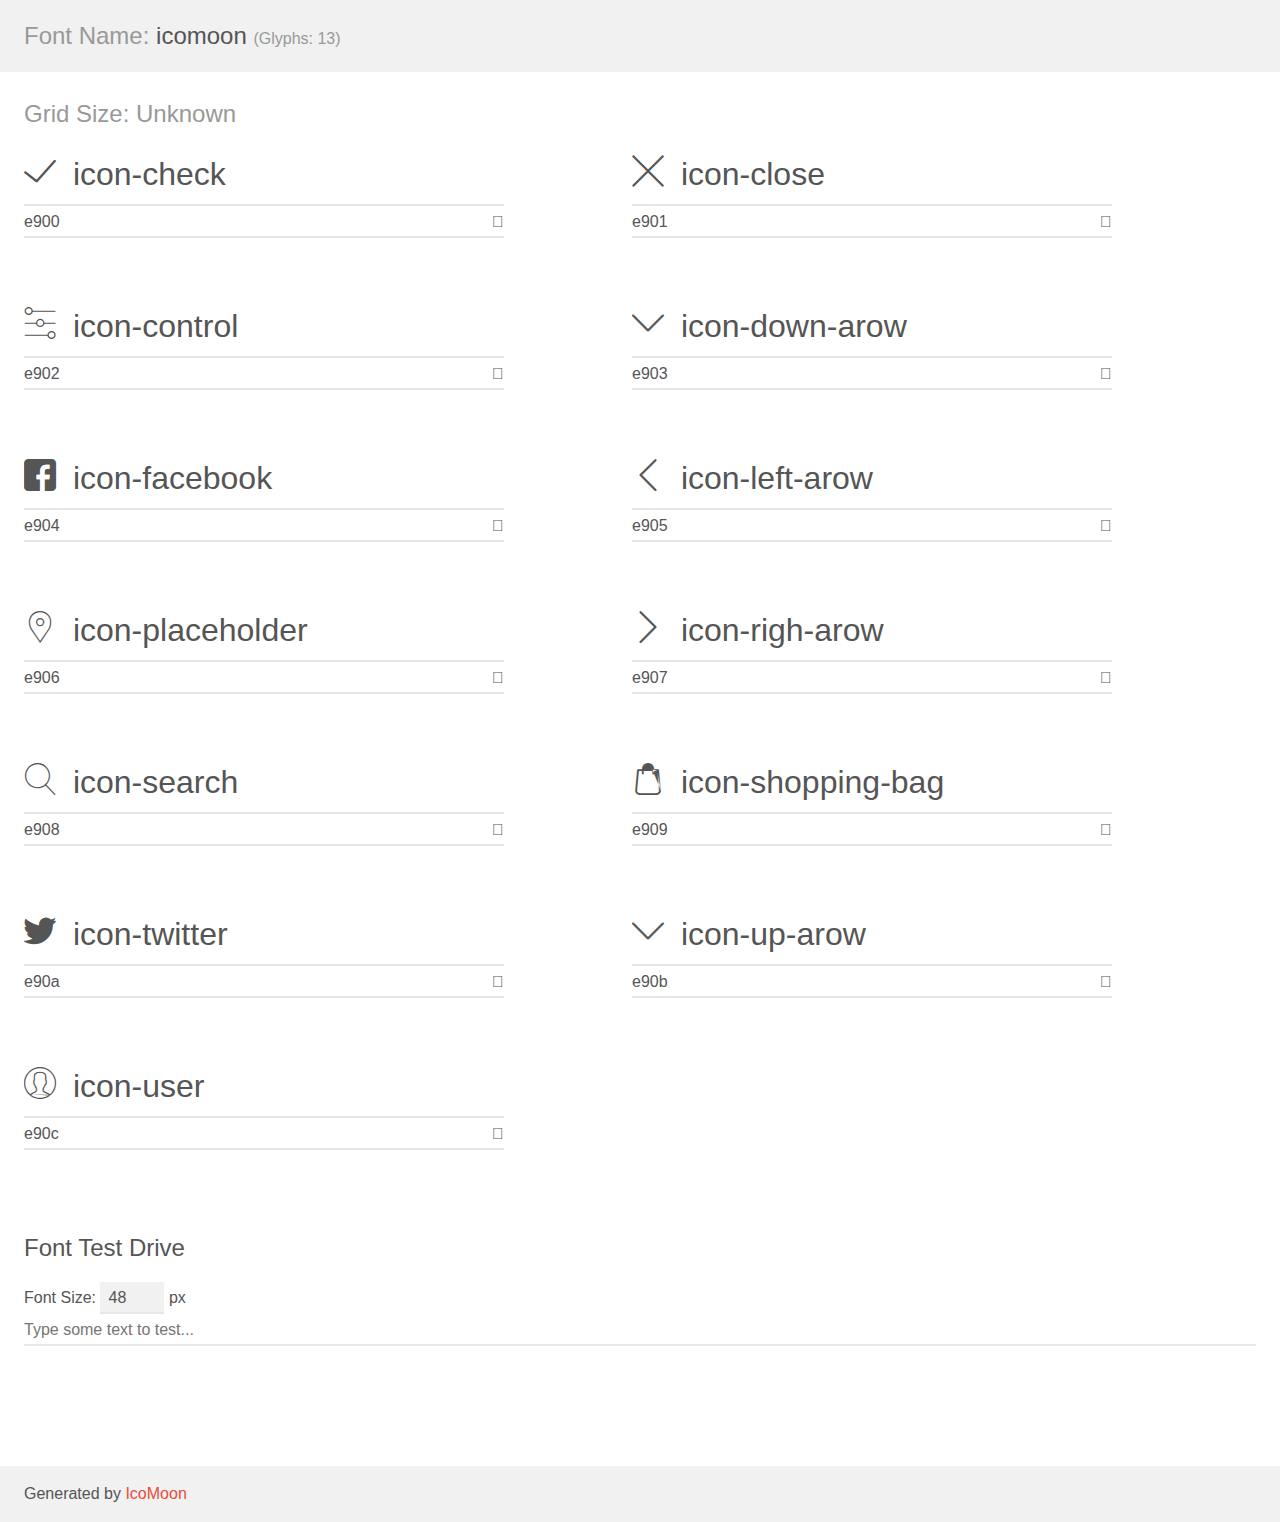
==== assets/icomoon-v1.0/demo.html @ 2a308f25 "projeto trx da capacitação" ====
<!doctype html>
<html>
<head>
    <meta charset="utf-8">
    <title>IcoMoon Demo</title>
    <meta name="description" content="An Icon Font Generated By IcoMoon.io">
    <meta name="viewport" content="width=device-width, initial-scale=1">
    <link rel="stylesheet" href="demo-files/demo.css">
    <link rel="stylesheet" href="style.css"></head>
<body>
    <div class="bgc1 clearfix">
        <h1 class="mhmm mvm"><span class="fgc1">Font Name:</span> icomoon <small class="fgc1">(Glyphs:&nbsp;13)</small></h1>
    </div>
    <div class="clearfix mhl ptl">
        <h1 class="mvm mtn fgc1">Grid Size: Unknown</h1>
        <div class="glyph fs1">
            <div class="clearfix bshadow0 pbs">
                <i class="icon-check"></i>
                <span class="mls"> icon-check</span>
            </div>
            <fieldset class="fs0 size1of1 clearfix hidden-false">
                <input type="text" readonly value="e900" class="unit size1of2" />
                <input type="text" maxlength="1" readonly value="&#xe900;" class="unitRight size1of2 talign-right" />
            </fieldset>
            <div class="fs0 bshadow0 clearfix hidden-true">
                <span class="unit pvs fgc1">liga: </span>
                <input type="text" readonly value="" class="liga unitRight" />
            </div>
        </div>
        <div class="glyph fs1">
            <div class="clearfix bshadow0 pbs">
                <i class="icon-close"></i>
                <span class="mls"> icon-close</span>
            </div>
            <fieldset class="fs0 size1of1 clearfix hidden-false">
                <input type="text" readonly value="e901" class="unit size1of2" />
                <input type="text" maxlength="1" readonly value="&#xe901;" class="unitRight size1of2 talign-right" />
            </fieldset>
            <div class="fs0 bshadow0 clearfix hidden-true">
                <span class="unit pvs fgc1">liga: </span>
                <input type="text" readonly value="" class="liga unitRight" />
            </div>
        </div>
        <div class="glyph fs1">
            <div class="clearfix bshadow0 pbs">
                <i class="icon-control"></i>
                <span class="mls"> icon-control</span>
            </div>
            <fieldset class="fs0 size1of1 clearfix hidden-false">
                <input type="text" readonly value="e902" class="unit size1of2" />
                <input type="text" maxlength="1" readonly value="&#xe902;" class="unitRight size1of2 talign-right" />
            </fieldset>
            <div class="fs0 bshadow0 clearfix hidden-true">
                <span class="unit pvs fgc1">liga: </span>
                <input type="text" readonly value="" class="liga unitRight" />
            </div>
        </div>
        <div class="glyph fs1">
            <div class="clearfix bshadow0 pbs">
                <i class="icon-down-arow"></i>
                <span class="mls"> icon-down-arow</span>
            </div>
            <fieldset class="fs0 size1of1 clearfix hidden-false">
                <input type="text" readonly value="e903" class="unit size1of2" />
                <input type="text" maxlength="1" readonly value="&#xe903;" class="unitRight size1of2 talign-right" />
            </fieldset>
            <div class="fs0 bshadow0 clearfix hidden-true">
                <span class="unit pvs fgc1">liga: </span>
                <input type="text" readonly value="" class="liga unitRight" />
            </div>
        </div>
        <div class="glyph fs1">
            <div class="clearfix bshadow0 pbs">
                <i class="icon-facebook"></i>
                <span class="mls"> icon-facebook</span>
            </div>
            <fieldset class="fs0 size1of1 clearfix hidden-false">
                <input type="text" readonly value="e904" class="unit size1of2" />
                <input type="text" maxlength="1" readonly value="&#xe904;" class="unitRight size1of2 talign-right" />
            </fieldset>
            <div class="fs0 bshadow0 clearfix hidden-true">
                <span class="unit pvs fgc1">liga: </span>
                <input type="text" readonly value="" class="liga unitRight" />
            </div>
        </div>
        <div class="glyph fs1">
            <div class="clearfix bshadow0 pbs">
                <i class="icon-left-arow"></i>
                <span class="mls"> icon-left-arow</span>
            </div>
            <fieldset class="fs0 size1of1 clearfix hidden-false">
                <input type="text" readonly value="e905" class="unit size1of2" />
                <input type="text" maxlength="1" readonly value="&#xe905;" class="unitRight size1of2 talign-right" />
            </fieldset>
            <div class="fs0 bshadow0 clearfix hidden-true">
                <span class="unit pvs fgc1">liga: </span>
                <input type="text" readonly value="" class="liga unitRight" />
            </div>
        </div>
        <div class="glyph fs1">
            <div class="clearfix bshadow0 pbs">
                <i class="icon-placeholder"></i>
                <span class="mls"> icon-placeholder</span>
            </div>
            <fieldset class="fs0 size1of1 clearfix hidden-false">
                <input type="text" readonly value="e906" class="unit size1of2" />
                <input type="text" maxlength="1" readonly value="&#xe906;" class="unitRight size1of2 talign-right" />
            </fieldset>
            <div class="fs0 bshadow0 clearfix hidden-true">
                <span class="unit pvs fgc1">liga: </span>
                <input type="text" readonly value="" class="liga unitRight" />
            </div>
        </div>
        <div class="glyph fs1">
            <div class="clearfix bshadow0 pbs">
                <i class="icon-righ-arow"></i>
                <span class="mls"> icon-righ-arow</span>
            </div>
            <fieldset class="fs0 size1of1 clearfix hidden-false">
                <input type="text" readonly value="e907" class="unit size1of2" />
                <input type="text" maxlength="1" readonly value="&#xe907;" class="unitRight size1of2 talign-right" />
            </fieldset>
            <div class="fs0 bshadow0 clearfix hidden-true">
                <span class="unit pvs fgc1">liga: </span>
                <input type="text" readonly value="" class="liga unitRight" />
            </div>
        </div>
        <div class="glyph fs1">
            <div class="clearfix bshadow0 pbs">
                <i class="icon-search"></i>
                <span class="mls"> icon-search</span>
            </div>
            <fieldset class="fs0 size1of1 clearfix hidden-false">
                <input type="text" readonly value="e908" class="unit size1of2" />
                <input type="text" maxlength="1" readonly value="&#xe908;" class="unitRight size1of2 talign-right" />
            </fieldset>
            <div class="fs0 bshadow0 clearfix hidden-true">
                <span class="unit pvs fgc1">liga: </span>
                <input type="text" readonly value="" class="liga unitRight" />
            </div>
        </div>
        <div class="glyph fs1">
            <div class="clearfix bshadow0 pbs">
                <i class="icon-shopping-bag"></i>
                <span class="mls"> icon-shopping-bag</span>
            </div>
            <fieldset class="fs0 size1of1 clearfix hidden-false">
                <input type="text" readonly value="e909" class="unit size1of2" />
                <input type="text" maxlength="1" readonly value="&#xe909;" class="unitRight size1of2 talign-right" />
            </fieldset>
            <div class="fs0 bshadow0 clearfix hidden-true">
                <span class="unit pvs fgc1">liga: </span>
                <input type="text" readonly value="" class="liga unitRight" />
            </div>
        </div>
        <div class="glyph fs1">
            <div class="clearfix bshadow0 pbs">
                <i class="icon-twitter"></i>
                <span class="mls"> icon-twitter</span>
            </div>
            <fieldset class="fs0 size1of1 clearfix hidden-false">
                <input type="text" readonly value="e90a" class="unit size1of2" />
                <input type="text" maxlength="1" readonly value="&#xe90a;" class="unitRight size1of2 talign-right" />
            </fieldset>
            <div class="fs0 bshadow0 clearfix hidden-true">
                <span class="unit pvs fgc1">liga: </span>
                <input type="text" readonly value="" class="liga unitRight" />
            </div>
        </div>
        <div class="glyph fs1">
            <div class="clearfix bshadow0 pbs">
                <i class="icon-up-arow"></i>
                <span class="mls"> icon-up-arow</span>
            </div>
            <fieldset class="fs0 size1of1 clearfix hidden-false">
                <input type="text" readonly value="e90b" class="unit size1of2" />
                <input type="text" maxlength="1" readonly value="&#xe90b;" class="unitRight size1of2 talign-right" />
            </fieldset>
            <div class="fs0 bshadow0 clearfix hidden-true">
                <span class="unit pvs fgc1">liga: </span>
                <input type="text" readonly value="" class="liga unitRight" />
            </div>
        </div>
        <div class="glyph fs1">
            <div class="clearfix bshadow0 pbs">
                <i class="icon-user"></i>
                <span class="mls"> icon-user</span>
            </div>
            <fieldset class="fs0 size1of1 clearfix hidden-false">
                <input type="text" readonly value="e90c" class="unit size1of2" />
                <input type="text" maxlength="1" readonly value="&#xe90c;" class="unitRight size1of2 talign-right" />
            </fieldset>
            <div class="fs0 bshadow0 clearfix hidden-true">
                <span class="unit pvs fgc1">liga: </span>
                <input type="text" readonly value="" class="liga unitRight" />
            </div>
        </div>
    </div>

    <!--[if gt IE 8]><!-->
    <div class="mhl clearfix mbl">
        <h1>Font Test Drive</h1>
        <label>
            Font Size: <input id="fontSize" type="number" class="textbox0 mbm"
            min="8" value="48" />
            px
        </label>
        <input id="testText" type="text" class="phl size1of1 mvl"
        placeholder="Type some text to test..." value=""/>
        <div id="testDrive" class="icomoon-liga" style="font-family: icomoon">&nbsp;
        </div>
    </div>
    <!--<![endif]-->
    <div class="bgc1 clearfix">
        <p class="mhl">Generated by <a href="https://icomoon.io/app">IcoMoon</a></p>
    </div>

    <script src="demo-files/demo.js"></script>
</body>
</html>
---- assets/icomoon-v1.0/demo-files/demo.css ----
body {
  padding: 0;
  margin: 0;
  font-family: sans-serif;
  font-size: 1em;
  line-height: 1.5;
  color: #555;
  background: #fff;
}
h1 {
  font-size: 1.5em;
  font-weight: normal;
}
small {
  font-size: .66666667em;
}
a {
  color: #e74c3c;
  text-decoration: none;
}
a:hover, a:focus {
  box-shadow: 0 1px #e74c3c;
}
.bshadow0, input {
  box-shadow: inset 0 -2px #e7e7e7;
}
input:hover {
  box-shadow: inset 0 -2px #ccc;
}
input, fieldset {
  font-family: sans-serif;
  font-size: 1em;
  margin: 0;
  padding: 0;
  border: 0;
}
input {
  color: inherit;
  line-height: 1.5;
  height: 1.5em;
  padding: .25em 0;
}
input:focus {
  outline: none;
  box-shadow: inset 0 -2px #449fdb;
}
.glyph {
  font-size: 16px;
  width: 15em;
  padding-bottom: 1em;
  margin-right: 4em;
  margin-bottom: 1em;
  float: left;
  overflow: hidden;
}
.liga {
  width: 80%;
  width: calc(100% - 2.5em);
}
.talign-right {
  text-align: right;
}
.talign-center {
  text-align: center;
}
.bgc1 {
  background: #f1f1f1;
}
.fgc1 {
  color: #999;
}
.fgc0 {
  color: #000;
}
p {
  margin-top: 1em;
  margin-bottom: 1em;
}
.mvm {
  margin-top: .75em;
  margin-bottom: .75em;
}
.mtn {
  margin-top: 0;
}
.mtl, .mal {
  margin-top: 1.5em;
}
.mbl, .mal {
  margin-bottom: 1.5em;
}
.mal, .mhl {
  margin-left: 1.5em;
  margin-right: 1.5em;
}
.mhmm {
  margin-left: 1em;
  margin-right: 1em;
}
.mls {
  margin-left: .25em;
}
.ptl {
  padding-top: 1.5em;
}
.pbs, .pvs {
  padding-bottom: .25em;
}
.pvs, .pts {
  padding-top: .25em;
}
.unit {
  float: left;
}
.unitRight {
  float: right;
}
.size1of2 {
  width: 50%;
}
.size1of1 {
  width: 100%;
}
.clearfix:before, .clearfix:after {
  content: " ";
  display: table;
}
.clearfix:after {
  clear: both;
}
.hidden-true {
  display: none;
}
.textbox0 {
  width: 3em;
  background: #f1f1f1;
  padding: .25em .5em;
  line-height: 1.5;
  height: 1.5em;
}
#testDrive {
  display: block;
  padding-top: 24px;
  line-height: 1.5;
}
.fs0 {
  font-size: 16px;
}
.fs1 {
  font-size: 32px;
}
---- assets/icomoon-v1.0/style.css ----
@font-face {
  font-family: 'icomoon';
  src:  url('fonts/icomoon.eot?bipzet');
  src:  url('fonts/icomoon.eot?bipzet#iefix') format('embedded-opentype'),
    url('fonts/icomoon.ttf?bipzet') format('truetype'),
    url('fonts/icomoon.woff?bipzet') format('woff'),
    url('fonts/icomoon.svg?bipzet#icomoon') format('svg');
  font-weight: normal;
  font-style: normal;
  font-display: block;
}

i {
  /* use !important to prevent issues with browser extensions that change fonts */
  font-family: 'icomoon' !important;
  speak: none;
  font-style: normal;
  font-weight: normal;
  font-variant: normal;
  text-transform: none;
  line-height: 1;

  /* Better Font Rendering =========== */
  -webkit-font-smoothing: antialiased;
  -moz-osx-font-smoothing: grayscale;
}

.icon-check:before {
  content: "\e900";
}
.icon-close:before {
  content: "\e901";
}
.icon-control:before {
  content: "\e902";
}
.icon-down-arow:before {
  content: "\e903";
}
.icon-facebook:before {
  content: "\e904";
}
.icon-left-arow:before {
  content: "\e905";
}
.icon-placeholder:before {
  content: "\e906";
}
.icon-righ-arow:before {
  content: "\e907";
}
.icon-search:before {
  content: "\e908";
}
.icon-shopping-bag:before {
  content: "\e909";
}
.icon-twitter:before {
  content: "\e90a";
}
.icon-up-arow:before {
  content: "\e90b";
}
.icon-user:before {
  content: "\e90c";
}
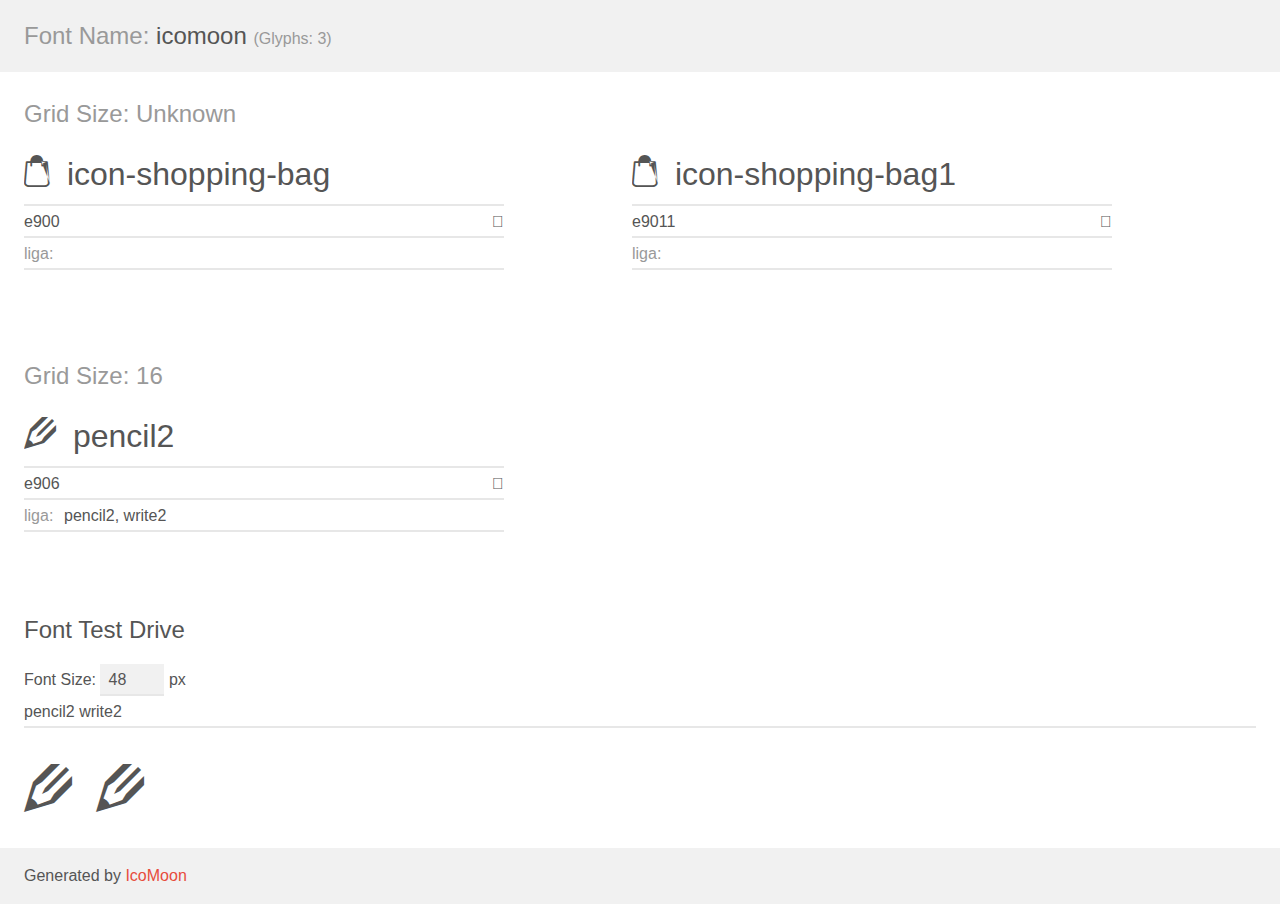
==== commit 16c321fc: "ultimias atualizações" ====
--- a/assets/icomoon-v1.0/demo.html
+++ b/assets/icomoon-v1.0/demo.html
@@ -9,190 +9,53 @@
     <link rel="stylesheet" href="style.css"></head>
 <body>
     <div class="bgc1 clearfix">
-        <h1 class="mhmm mvm"><span class="fgc1">Font Name:</span> icomoon <small class="fgc1">(Glyphs:&nbsp;13)</small></h1>
+        <h1 class="mhmm mvm"><span class="fgc1">Font Name:</span> icomoon <small class="fgc1">(Glyphs:&nbsp;3)</small></h1>
     </div>
     <div class="clearfix mhl ptl">
         <h1 class="mvm mtn fgc1">Grid Size: Unknown</h1>
         <div class="glyph fs1">
             <div class="clearfix bshadow0 pbs">
-                <i class="icon-check"></i>
-                <span class="mls"> icon-check</span>
+                <i class="icon-shopping-bag"></i>
+                <span class="mls"> icon-shopping-bag</span>
             </div>
             <fieldset class="fs0 size1of1 clearfix hidden-false">
                 <input type="text" readonly value="e900" class="unit size1of2" />
                 <input type="text" maxlength="1" readonly value="&#xe900;" class="unitRight size1of2 talign-right" />
             </fieldset>
-            <div class="fs0 bshadow0 clearfix hidden-true">
+            <div class="fs0 bshadow0 clearfix hidden-false">
                 <span class="unit pvs fgc1">liga: </span>
                 <input type="text" readonly value="" class="liga unitRight" />
             </div>
         </div>
         <div class="glyph fs1">
             <div class="clearfix bshadow0 pbs">
-                <i class="icon-close"></i>
-                <span class="mls"> icon-close</span>
+                <i class="icon-shopping-bag1"></i>
+                <span class="mls"> icon-shopping-bag1</span>
             </div>
             <fieldset class="fs0 size1of1 clearfix hidden-false">
-                <input type="text" readonly value="e901" class="unit size1of2" />
-                <input type="text" maxlength="1" readonly value="&#xe901;" class="unitRight size1of2 talign-right" />
+                <input type="text" readonly value="e9011" class="unit size1of2" />
+                <input type="text" maxlength="1" readonly value="&#xe9011;" class="unitRight size1of2 talign-right" />
             </fieldset>
-            <div class="fs0 bshadow0 clearfix hidden-true">
+            <div class="fs0 bshadow0 clearfix hidden-false">
                 <span class="unit pvs fgc1">liga: </span>
                 <input type="text" readonly value="" class="liga unitRight" />
             </div>
         </div>
-        <div class="glyph fs1">
+    </div>
+    <div class="clearfix mhl ptl">
+        <h1 class="mvm mtn fgc1">Grid Size: 16</h1>
+        <div class="glyph fs2">
             <div class="clearfix bshadow0 pbs">
-                <i class="icon-control"></i>
-                <span class="mls"> icon-control</span>
-            </div>
-            <fieldset class="fs0 size1of1 clearfix hidden-false">
-                <input type="text" readonly value="e902" class="unit size1of2" />
-                <input type="text" maxlength="1" readonly value="&#xe902;" class="unitRight size1of2 talign-right" />
-            </fieldset>
-            <div class="fs0 bshadow0 clearfix hidden-true">
-                <span class="unit pvs fgc1">liga: </span>
-                <input type="text" readonly value="" class="liga unitRight" />
-            </div>
-        </div>
-        <div class="glyph fs1">
-            <div class="clearfix bshadow0 pbs">
-                <i class="icon-down-arow"></i>
-                <span class="mls"> icon-down-arow</span>
-            </div>
-            <fieldset class="fs0 size1of1 clearfix hidden-false">
-                <input type="text" readonly value="e903" class="unit size1of2" />
-                <input type="text" maxlength="1" readonly value="&#xe903;" class="unitRight size1of2 talign-right" />
-            </fieldset>
-            <div class="fs0 bshadow0 clearfix hidden-true">
-                <span class="unit pvs fgc1">liga: </span>
-                <input type="text" readonly value="" class="liga unitRight" />
-            </div>
-        </div>
-        <div class="glyph fs1">
-            <div class="clearfix bshadow0 pbs">
-                <i class="icon-facebook"></i>
-                <span class="mls"> icon-facebook</span>
-            </div>
-            <fieldset class="fs0 size1of1 clearfix hidden-false">
-                <input type="text" readonly value="e904" class="unit size1of2" />
-                <input type="text" maxlength="1" readonly value="&#xe904;" class="unitRight size1of2 talign-right" />
-            </fieldset>
-            <div class="fs0 bshadow0 clearfix hidden-true">
-                <span class="unit pvs fgc1">liga: </span>
-                <input type="text" readonly value="" class="liga unitRight" />
-            </div>
-        </div>
-        <div class="glyph fs1">
-            <div class="clearfix bshadow0 pbs">
-                <i class="icon-left-arow"></i>
-                <span class="mls"> icon-left-arow</span>
-            </div>
-            <fieldset class="fs0 size1of1 clearfix hidden-false">
-                <input type="text" readonly value="e905" class="unit size1of2" />
-                <input type="text" maxlength="1" readonly value="&#xe905;" class="unitRight size1of2 talign-right" />
-            </fieldset>
-            <div class="fs0 bshadow0 clearfix hidden-true">
-                <span class="unit pvs fgc1">liga: </span>
-                <input type="text" readonly value="" class="liga unitRight" />
-            </div>
-        </div>
-        <div class="glyph fs1">
-            <div class="clearfix bshadow0 pbs">
-                <i class="icon-placeholder"></i>
-                <span class="mls"> icon-placeholder</span>
+                <i class="pencil2"></i>
+                <span class="mls"> pencil2</span>
             </div>
             <fieldset class="fs0 size1of1 clearfix hidden-false">
                 <input type="text" readonly value="e906" class="unit size1of2" />
                 <input type="text" maxlength="1" readonly value="&#xe906;" class="unitRight size1of2 talign-right" />
             </fieldset>
-            <div class="fs0 bshadow0 clearfix hidden-true">
+            <div class="fs0 bshadow0 clearfix hidden-false">
                 <span class="unit pvs fgc1">liga: </span>
-                <input type="text" readonly value="" class="liga unitRight" />
-            </div>
-        </div>
-        <div class="glyph fs1">
-            <div class="clearfix bshadow0 pbs">
-                <i class="icon-righ-arow"></i>
-                <span class="mls"> icon-righ-arow</span>
-            </div>
-            <fieldset class="fs0 size1of1 clearfix hidden-false">
-                <input type="text" readonly value="e907" class="unit size1of2" />
-                <input type="text" maxlength="1" readonly value="&#xe907;" class="unitRight size1of2 talign-right" />
-            </fieldset>
-            <div class="fs0 bshadow0 clearfix hidden-true">
-                <span class="unit pvs fgc1">liga: </span>
-                <input type="text" readonly value="" class="liga unitRight" />
-            </div>
-        </div>
-        <div class="glyph fs1">
-            <div class="clearfix bshadow0 pbs">
-                <i class="icon-search"></i>
-                <span class="mls"> icon-search</span>
-            </div>
-            <fieldset class="fs0 size1of1 clearfix hidden-false">
-                <input type="text" readonly value="e908" class="unit size1of2" />
-                <input type="text" maxlength="1" readonly value="&#xe908;" class="unitRight size1of2 talign-right" />
-            </fieldset>
-            <div class="fs0 bshadow0 clearfix hidden-true">
-                <span class="unit pvs fgc1">liga: </span>
-                <input type="text" readonly value="" class="liga unitRight" />
-            </div>
-        </div>
-        <div class="glyph fs1">
-            <div class="clearfix bshadow0 pbs">
-                <i class="icon-shopping-bag"></i>
-                <span class="mls"> icon-shopping-bag</span>
-            </div>
-            <fieldset class="fs0 size1of1 clearfix hidden-false">
-                <input type="text" readonly value="e909" class="unit size1of2" />
-                <input type="text" maxlength="1" readonly value="&#xe909;" class="unitRight size1of2 talign-right" />
-            </fieldset>
-            <div class="fs0 bshadow0 clearfix hidden-true">
-                <span class="unit pvs fgc1">liga: </span>
-                <input type="text" readonly value="" class="liga unitRight" />
-            </div>
-        </div>
-        <div class="glyph fs1">
-            <div class="clearfix bshadow0 pbs">
-                <i class="icon-twitter"></i>
-                <span class="mls"> icon-twitter</span>
-            </div>
-            <fieldset class="fs0 size1of1 clearfix hidden-false">
-                <input type="text" readonly value="e90a" class="unit size1of2" />
-                <input type="text" maxlength="1" readonly value="&#xe90a;" class="unitRight size1of2 talign-right" />
-            </fieldset>
-            <div class="fs0 bshadow0 clearfix hidden-true">
-                <span class="unit pvs fgc1">liga: </span>
-                <input type="text" readonly value="" class="liga unitRight" />
-            </div>
-        </div>
-        <div class="glyph fs1">
-            <div class="clearfix bshadow0 pbs">
-                <i class="icon-up-arow"></i>
-                <span class="mls"> icon-up-arow</span>
-            </div>
-            <fieldset class="fs0 size1of1 clearfix hidden-false">
-                <input type="text" readonly value="e90b" class="unit size1of2" />
-                <input type="text" maxlength="1" readonly value="&#xe90b;" class="unitRight size1of2 talign-right" />
-            </fieldset>
-            <div class="fs0 bshadow0 clearfix hidden-true">
-                <span class="unit pvs fgc1">liga: </span>
-                <input type="text" readonly value="" class="liga unitRight" />
-            </div>
-        </div>
-        <div class="glyph fs1">
-            <div class="clearfix bshadow0 pbs">
-                <i class="icon-user"></i>
-                <span class="mls"> icon-user</span>
-            </div>
-            <fieldset class="fs0 size1of1 clearfix hidden-false">
-                <input type="text" readonly value="e90c" class="unit size1of2" />
-                <input type="text" maxlength="1" readonly value="&#xe90c;" class="unitRight size1of2 talign-right" />
-            </fieldset>
-            <div class="fs0 bshadow0 clearfix hidden-true">
-                <span class="unit pvs fgc1">liga: </span>
-                <input type="text" readonly value="" class="liga unitRight" />
+                <input type="text" readonly value="pencil2, write2" class="liga unitRight" />
             </div>
         </div>
     </div>
@@ -206,15 +69,15 @@
             px
         </label>
         <input id="testText" type="text" class="phl size1of1 mvl"
-        placeholder="Type some text to test..." value=""/>
-        <div id="testDrive" class="icomoon-liga" style="font-family: icomoon">&nbsp;
+        placeholder="Type some text to test..." value="pencil2 write2"/>
+        <div id="testDrive" class="icomoon-liga" style="font-family: icomoon">pencil2 write2&nbsp;
         </div>
     </div>
     <!--<![endif]-->
     <div class="bgc1 clearfix">
         <p class="mhl">Generated by <a href="https://icomoon.io/app">IcoMoon</a></p>
     </div>
-
+    <script src="liga.js"></script>
     <script src="demo-files/demo.js"></script>
 </body>
 </html>
--- a/assets/icomoon-v1.0/demo-files/demo.css
+++ b/assets/icomoon-v1.0/demo-files/demo.css
@@ -149,4 +149,7 @@
 .fs1 {
   font-size: 32px;
 }
+.fs2 {
+  font-size: 32px;
+}
 
--- a/assets/icomoon-v1.0/style.css
+++ b/assets/icomoon-v1.0/style.css
@@ -1,16 +1,16 @@
 @font-face {
   font-family: 'icomoon';
-  src:  url('fonts/icomoon.eot?bipzet');
-  src:  url('fonts/icomoon.eot?bipzet#iefix') format('embedded-opentype'),
-    url('fonts/icomoon.ttf?bipzet') format('truetype'),
-    url('fonts/icomoon.woff?bipzet') format('woff'),
-    url('fonts/icomoon.svg?bipzet#icomoon') format('svg');
+  src:  url('fonts/icomoon.eot?11k3qi');
+  src:  url('fonts/icomoon.eot?11k3qi#iefix') format('embedded-opentype'),
+    url('fonts/icomoon.ttf?11k3qi') format('truetype'),
+    url('fonts/icomoon.woff?11k3qi') format('woff'),
+    url('fonts/icomoon.svg?11k3qi#icomoon') format('svg');
   font-weight: normal;
   font-style: normal;
   font-display: block;
 }
 
-i {
+i, .icomoon-liga {
   /* use !important to prevent issues with browser extensions that change fonts */
   font-family: 'icomoon' !important;
   speak: none;
@@ -19,48 +19,28 @@
   font-variant: normal;
   text-transform: none;
   line-height: 1;
+  
+  /* Enable Ligatures ================ */
+  letter-spacing: 0;
+  -webkit-font-feature-settings: "liga";
+  -moz-font-feature-settings: "liga=1";
+  -moz-font-feature-settings: "liga";
+  -ms-font-feature-settings: "liga" 1;
+  font-feature-settings: "liga";
+  -webkit-font-variant-ligatures: discretionary-ligatures;
+  font-variant-ligatures: discretionary-ligatures;
 
   /* Better Font Rendering =========== */
   -webkit-font-smoothing: antialiased;
   -moz-osx-font-smoothing: grayscale;
 }
 
-.icon-check:before {
+.icon-shopping-bag:before {
   content: "\e900";
 }
-.icon-close:before {
-  content: "\e901";
+.icon-shopping-bag1:before {
+  content: "\e9011";
 }
-.icon-control:before {
-  content: "\e902";
-}
-.icon-down-arow:before {
-  content: "\e903";
-}
-.icon-facebook:before {
-  content: "\e904";
-}
-.icon-left-arow:before {
-  content: "\e905";
-}
-.icon-placeholder:before {
+.pencil2:before {
   content: "\e906";
 }
-.icon-righ-arow:before {
-  content: "\e907";
-}
-.icon-search:before {
-  content: "\e908";
-}
-.icon-shopping-bag:before {
-  content: "\e909";
-}
-.icon-twitter:before {
-  content: "\e90a";
-}
-.icon-up-arow:before {
-  content: "\e90b";
-}
-.icon-user:before {
-  content: "\e90c";
-}
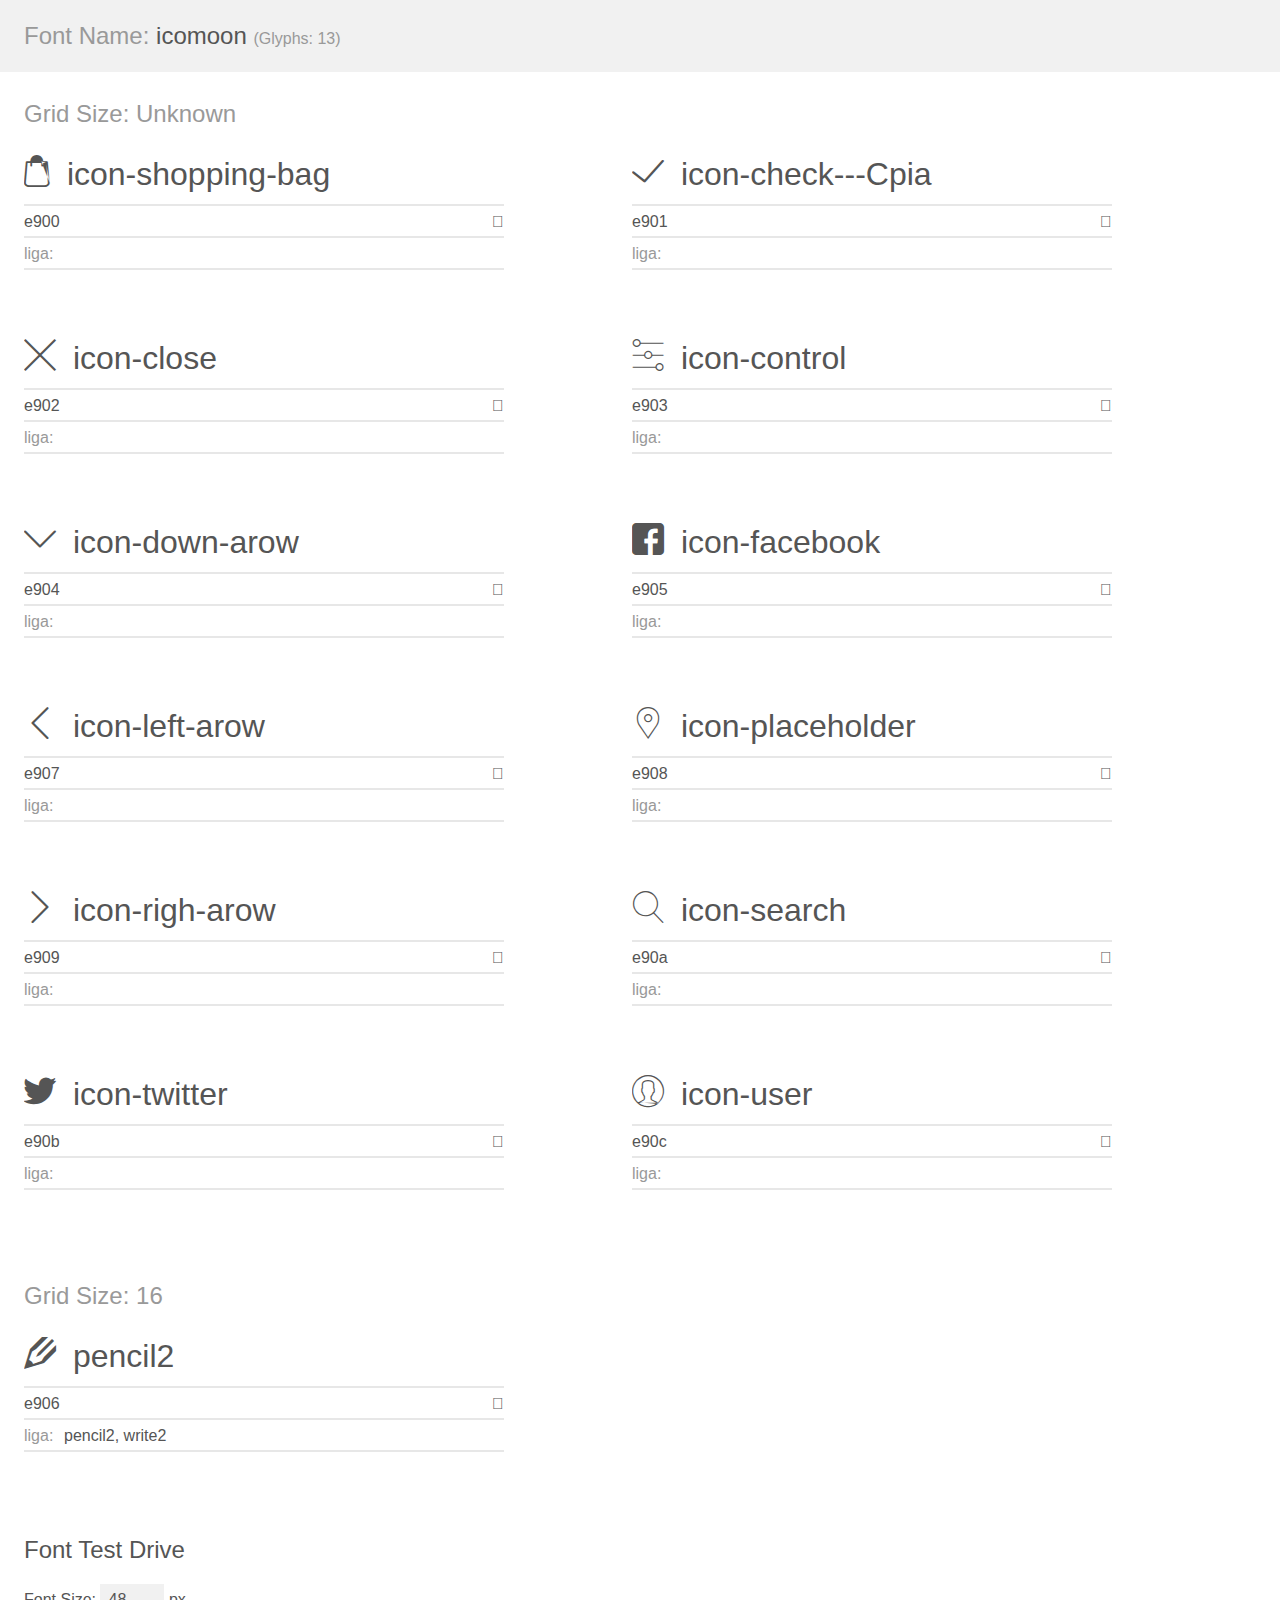
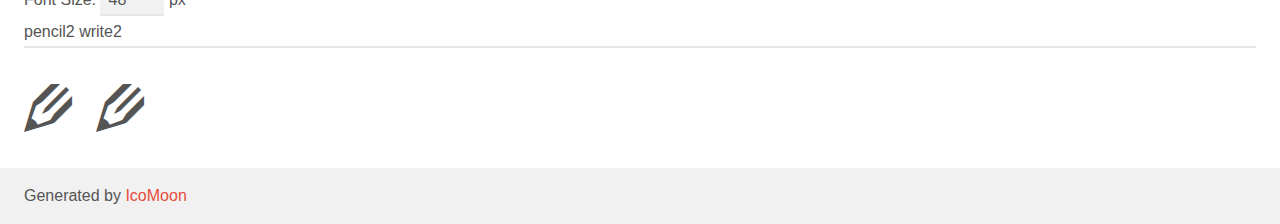
==== commit af0a1d72: "adicionando estilização dos modais" ====
--- a/assets/icomoon-v1.0/demo.html
+++ b/assets/icomoon-v1.0/demo.html
@@ -9,7 +9,7 @@
     <link rel="stylesheet" href="style.css"></head>
 <body>
     <div class="bgc1 clearfix">
-        <h1 class="mhmm mvm"><span class="fgc1">Font Name:</span> icomoon <small class="fgc1">(Glyphs:&nbsp;3)</small></h1>
+        <h1 class="mhmm mvm"><span class="fgc1">Font Name:</span> icomoon <small class="fgc1">(Glyphs:&nbsp;13)</small></h1>
     </div>
     <div class="clearfix mhl ptl">
         <h1 class="mvm mtn fgc1">Grid Size: Unknown</h1>
@@ -29,12 +29,152 @@
         </div>
         <div class="glyph fs1">
             <div class="clearfix bshadow0 pbs">
-                <i class="icon-shopping-bag1"></i>
-                <span class="mls"> icon-shopping-bag1</span>
-            </div>
-            <fieldset class="fs0 size1of1 clearfix hidden-false">
-                <input type="text" readonly value="e9011" class="unit size1of2" />
-                <input type="text" maxlength="1" readonly value="&#xe9011;" class="unitRight size1of2 talign-right" />
+                <i class="icon-check---Cpia"></i>
+                <span class="mls"> icon-check---Cpia</span>
+            </div>
+            <fieldset class="fs0 size1of1 clearfix hidden-false">
+                <input type="text" readonly value="e901" class="unit size1of2" />
+                <input type="text" maxlength="1" readonly value="&#xe901;" class="unitRight size1of2 talign-right" />
+            </fieldset>
+            <div class="fs0 bshadow0 clearfix hidden-false">
+                <span class="unit pvs fgc1">liga: </span>
+                <input type="text" readonly value="" class="liga unitRight" />
+            </div>
+        </div>
+        <div class="glyph fs1">
+            <div class="clearfix bshadow0 pbs">
+                <i class="icon-close"></i>
+                <span class="mls"> icon-close</span>
+            </div>
+            <fieldset class="fs0 size1of1 clearfix hidden-false">
+                <input type="text" readonly value="e902" class="unit size1of2" />
+                <input type="text" maxlength="1" readonly value="&#xe902;" class="unitRight size1of2 talign-right" />
+            </fieldset>
+            <div class="fs0 bshadow0 clearfix hidden-false">
+                <span class="unit pvs fgc1">liga: </span>
+                <input type="text" readonly value="" class="liga unitRight" />
+            </div>
+        </div>
+        <div class="glyph fs1">
+            <div class="clearfix bshadow0 pbs">
+                <i class="icon-control"></i>
+                <span class="mls"> icon-control</span>
+            </div>
+            <fieldset class="fs0 size1of1 clearfix hidden-false">
+                <input type="text" readonly value="e903" class="unit size1of2" />
+                <input type="text" maxlength="1" readonly value="&#xe903;" class="unitRight size1of2 talign-right" />
+            </fieldset>
+            <div class="fs0 bshadow0 clearfix hidden-false">
+                <span class="unit pvs fgc1">liga: </span>
+                <input type="text" readonly value="" class="liga unitRight" />
+            </div>
+        </div>
+        <div class="glyph fs1">
+            <div class="clearfix bshadow0 pbs">
+                <i class="icon-down-arow"></i>
+                <span class="mls"> icon-down-arow</span>
+            </div>
+            <fieldset class="fs0 size1of1 clearfix hidden-false">
+                <input type="text" readonly value="e904" class="unit size1of2" />
+                <input type="text" maxlength="1" readonly value="&#xe904;" class="unitRight size1of2 talign-right" />
+            </fieldset>
+            <div class="fs0 bshadow0 clearfix hidden-false">
+                <span class="unit pvs fgc1">liga: </span>
+                <input type="text" readonly value="" class="liga unitRight" />
+            </div>
+        </div>
+        <div class="glyph fs1">
+            <div class="clearfix bshadow0 pbs">
+                <i class="icon-facebook"></i>
+                <span class="mls"> icon-facebook</span>
+            </div>
+            <fieldset class="fs0 size1of1 clearfix hidden-false">
+                <input type="text" readonly value="e905" class="unit size1of2" />
+                <input type="text" maxlength="1" readonly value="&#xe905;" class="unitRight size1of2 talign-right" />
+            </fieldset>
+            <div class="fs0 bshadow0 clearfix hidden-false">
+                <span class="unit pvs fgc1">liga: </span>
+                <input type="text" readonly value="" class="liga unitRight" />
+            </div>
+        </div>
+        <div class="glyph fs1">
+            <div class="clearfix bshadow0 pbs">
+                <i class="icon-left-arow"></i>
+                <span class="mls"> icon-left-arow</span>
+            </div>
+            <fieldset class="fs0 size1of1 clearfix hidden-false">
+                <input type="text" readonly value="e907" class="unit size1of2" />
+                <input type="text" maxlength="1" readonly value="&#xe907;" class="unitRight size1of2 talign-right" />
+            </fieldset>
+            <div class="fs0 bshadow0 clearfix hidden-false">
+                <span class="unit pvs fgc1">liga: </span>
+                <input type="text" readonly value="" class="liga unitRight" />
+            </div>
+        </div>
+        <div class="glyph fs1">
+            <div class="clearfix bshadow0 pbs">
+                <i class="icon-placeholder"></i>
+                <span class="mls"> icon-placeholder</span>
+            </div>
+            <fieldset class="fs0 size1of1 clearfix hidden-false">
+                <input type="text" readonly value="e908" class="unit size1of2" />
+                <input type="text" maxlength="1" readonly value="&#xe908;" class="unitRight size1of2 talign-right" />
+            </fieldset>
+            <div class="fs0 bshadow0 clearfix hidden-false">
+                <span class="unit pvs fgc1">liga: </span>
+                <input type="text" readonly value="" class="liga unitRight" />
+            </div>
+        </div>
+        <div class="glyph fs1">
+            <div class="clearfix bshadow0 pbs">
+                <i class="icon-righ-arow"></i>
+                <span class="mls"> icon-righ-arow</span>
+            </div>
+            <fieldset class="fs0 size1of1 clearfix hidden-false">
+                <input type="text" readonly value="e909" class="unit size1of2" />
+                <input type="text" maxlength="1" readonly value="&#xe909;" class="unitRight size1of2 talign-right" />
+            </fieldset>
+            <div class="fs0 bshadow0 clearfix hidden-false">
+                <span class="unit pvs fgc1">liga: </span>
+                <input type="text" readonly value="" class="liga unitRight" />
+            </div>
+        </div>
+        <div class="glyph fs1">
+            <div class="clearfix bshadow0 pbs">
+                <i class="icon-search"></i>
+                <span class="mls"> icon-search</span>
+            </div>
+            <fieldset class="fs0 size1of1 clearfix hidden-false">
+                <input type="text" readonly value="e90a" class="unit size1of2" />
+                <input type="text" maxlength="1" readonly value="&#xe90a;" class="unitRight size1of2 talign-right" />
+            </fieldset>
+            <div class="fs0 bshadow0 clearfix hidden-false">
+                <span class="unit pvs fgc1">liga: </span>
+                <input type="text" readonly value="" class="liga unitRight" />
+            </div>
+        </div>
+        <div class="glyph fs1">
+            <div class="clearfix bshadow0 pbs">
+                <i class="icon-twitter"></i>
+                <span class="mls"> icon-twitter</span>
+            </div>
+            <fieldset class="fs0 size1of1 clearfix hidden-false">
+                <input type="text" readonly value="e90b" class="unit size1of2" />
+                <input type="text" maxlength="1" readonly value="&#xe90b;" class="unitRight size1of2 talign-right" />
+            </fieldset>
+            <div class="fs0 bshadow0 clearfix hidden-false">
+                <span class="unit pvs fgc1">liga: </span>
+                <input type="text" readonly value="" class="liga unitRight" />
+            </div>
+        </div>
+        <div class="glyph fs1">
+            <div class="clearfix bshadow0 pbs">
+                <i class="icon-user"></i>
+                <span class="mls"> icon-user</span>
+            </div>
+            <fieldset class="fs0 size1of1 clearfix hidden-false">
+                <input type="text" readonly value="e90c" class="unit size1of2" />
+                <input type="text" maxlength="1" readonly value="&#xe90c;" class="unitRight size1of2 talign-right" />
             </fieldset>
             <div class="fs0 bshadow0 clearfix hidden-false">
                 <span class="unit pvs fgc1">liga: </span>
--- a/assets/icomoon-v1.0/style.css
+++ b/assets/icomoon-v1.0/style.css
@@ -1,10 +1,10 @@
 @font-face {
   font-family: 'icomoon';
-  src:  url('fonts/icomoon.eot?11k3qi');
-  src:  url('fonts/icomoon.eot?11k3qi#iefix') format('embedded-opentype'),
-    url('fonts/icomoon.ttf?11k3qi') format('truetype'),
-    url('fonts/icomoon.woff?11k3qi') format('woff'),
-    url('fonts/icomoon.svg?11k3qi#icomoon') format('svg');
+  src:  url('fonts/icomoon.eot?8kci5k');
+  src:  url('fonts/icomoon.eot?8kci5k#iefix') format('embedded-opentype'),
+    url('fonts/icomoon.ttf?8kci5k') format('truetype'),
+    url('fonts/icomoon.woff?8kci5k') format('woff'),
+    url('fonts/icomoon.svg?8kci5k#icomoon') format('svg');
   font-weight: normal;
   font-style: normal;
   font-display: block;
@@ -38,8 +38,38 @@
 .icon-shopping-bag:before {
   content: "\e900";
 }
-.icon-shopping-bag1:before {
-  content: "\e9011";
+.icon-check---Cpia:before {
+  content: "\e901";
+}
+.icon-close:before {
+  content: "\e902";
+}
+.icon-control:before {
+  content: "\e903";
+}
+.icon-down-arow:before {
+  content: "\e904";
+}
+.icon-facebook:before {
+  content: "\e905";
+}
+.icon-left-arow:before {
+  content: "\e907";
+}
+.icon-placeholder:before {
+  content: "\e908";
+}
+.icon-righ-arow:before {
+  content: "\e909";
+}
+.icon-search:before {
+  content: "\e90a";
+}
+.icon-twitter:before {
+  content: "\e90b";
+}
+.icon-user:before {
+  content: "\e90c";
 }
 .pencil2:before {
   content: "\e906";
